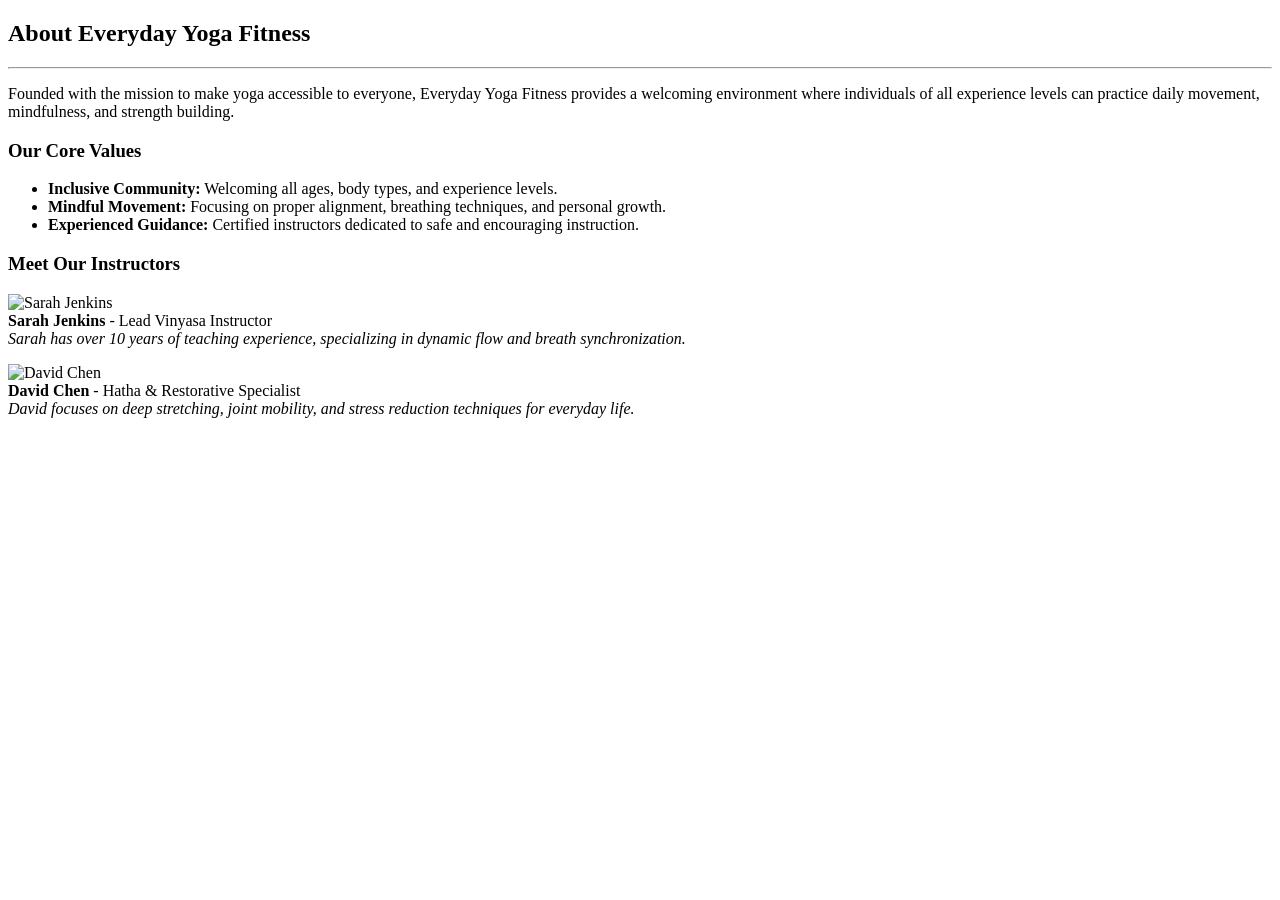
==== aboutus.html @ dda73a4a "Add About Us and Instructor team section" ====
<!DOCTYPE html>
<html lang="en">
<head>
    <meta charset="UTF-8">
    <meta name="viewport" content="width=device-width, initial-scale=1.0">
    <title>About Us</title>
</head>
<body>
    <header>
        <section id="about">
        <h2>About Everyday Yoga Fitness</h2>
    </header>

<hr>
    <header>
        <section>
            <p>Founded with the mission to make yoga accessible to everyone, Everyday Yoga Fitness provides a welcoming environment where individuals of all experience levels can practice daily movement, mindfulness, and strength building.</p>

      <h3>Our Core Values</h3>
      <ul>
        <li><b>Inclusive Community:</b> Welcoming all ages, body types, and experience levels.</li>
        <li><b>Mindful Movement:</b> Focusing on proper alignment, breathing techniques, and personal growth.</li>
        <li><b>Experienced Guidance:</b> Certified instructors dedicated to safe and encouraging instruction.</li>
      </ul>

      <h3>Meet Our Instructors</h3>

      <!-- Instructor 1 -->
      <p>
        <img src="https://via.placeholder.com/150" alt="Sarah Jenkins" width="150" height="150"><br>
        <b>Sarah Jenkins</b> - Lead Vinyasa Instructor<br>
        <i>Sarah has over 10 years of teaching experience, specializing in dynamic flow and breath synchronization.</i>
      </p>

      <!-- Instructor 2 -->
      <p>
        <img src="https://via.placeholder.com/150" alt="David Chen" width="150" height="150"><br>
        <b>David Chen</b> - Hatha & Restorative Specialist<br>
        <i>David focuses on deep stretching, joint mobility, and stress reduction techniques for everyday life.</i>
      </p>
        </section>
    </header>
    
</body>
</html>
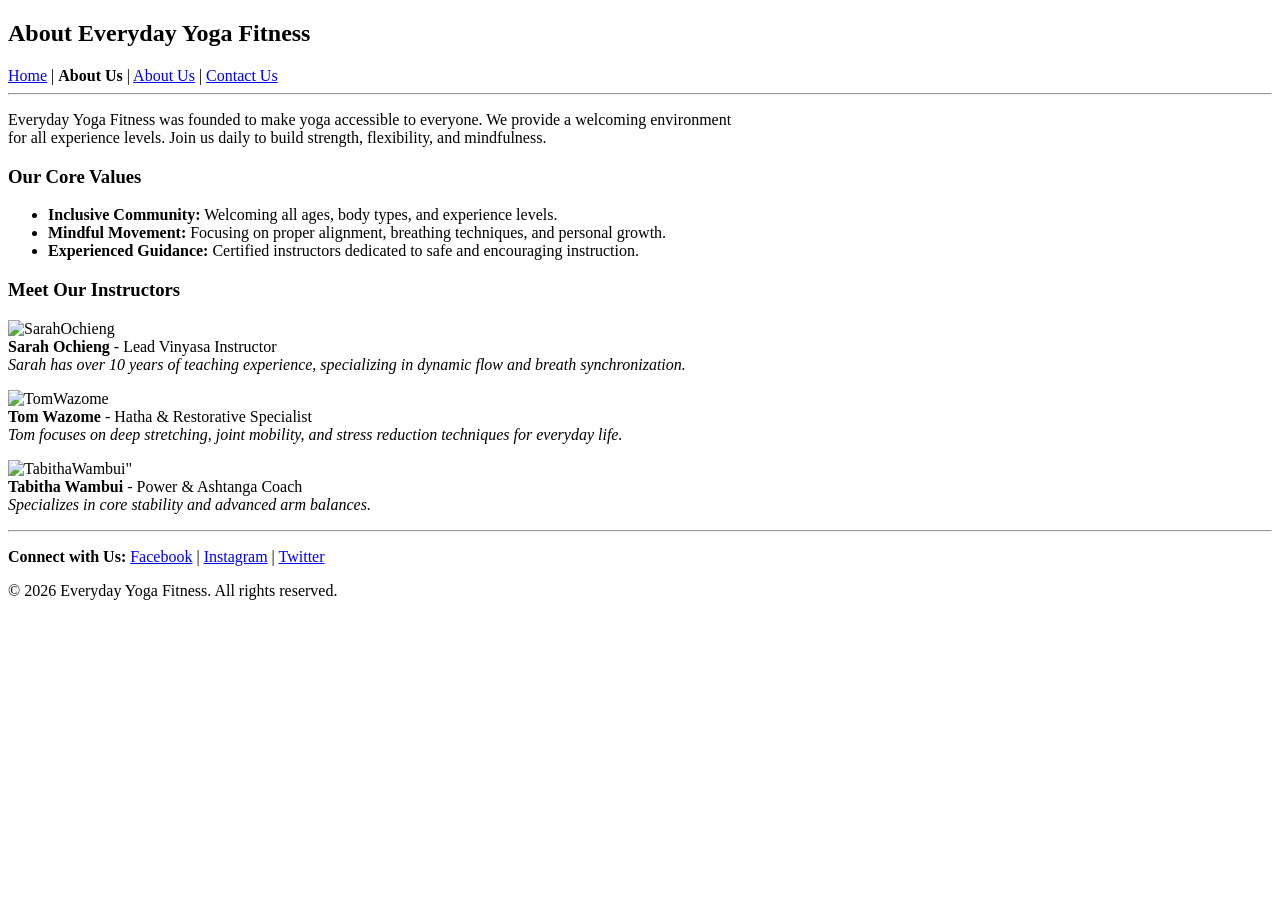
==== commit d3629220: "Add more Navigation Links" ====
--- a/aboutus.html
+++ b/aboutus.html
@@ -9,12 +9,21 @@
     <header>
         <section id="about">
         <h2>About Everyday Yoga Fitness</h2>
+        <nav>
+            <a href="index.html">Home</a> |
+            <b>About Us</b> |
+            <a href="aboutus.html">About Us</a> |
+            <a href="contactus.html">Contact Us</a>
+        </nav>
     </header>
 
 <hr>
     <header>
         <section>
-            <p>Founded with the mission to make yoga accessible to everyone, Everyday Yoga Fitness provides a welcoming environment where individuals of all experience levels can practice daily movement, mindfulness, and strength building.</p>
+            <p>
+                Everyday Yoga Fitness was founded to make yoga accessible to everyone. We provide a welcoming environment<br>
+                for all experience levels. Join us daily to build strength, flexibility, and mindfulness.
+            </p>
 
       <h3>Our Core Values</h3>
       <ul>
@@ -27,19 +36,40 @@
 
       <!-- Instructor 1 -->
       <p>
-        <img src="https://via.placeholder.com/150" alt="Sarah Jenkins" width="150" height="150"><br>
-        <b>Sarah Jenkins</b> - Lead Vinyasa Instructor<br>
+        <img src="SarahOchieng.jpg" alt="SarahOchieng"><br>
+        <b>Sarah Ochieng</b> - Lead Vinyasa Instructor<br>
         <i>Sarah has over 10 years of teaching experience, specializing in dynamic flow and breath synchronization.</i>
       </p>
 
       <!-- Instructor 2 -->
       <p>
-        <img src="https://via.placeholder.com/150" alt="David Chen" width="150" height="150"><br>
-        <b>David Chen</b> - Hatha & Restorative Specialist<br>
-        <i>David focuses on deep stretching, joint mobility, and stress reduction techniques for everyday life.</i>
+        <img src="TomWazome.jpg" alt="TomWazome"><br>
+        <b>Tom Wazome</b> - Hatha & Restorative Specialist<br>
+        <i>Tom focuses on deep stretching, joint mobility, and stress reduction techniques for everyday life.</i>
       </p>
+
+      <!-- Instructor 3 -->
+      <p>
+        <img src="TabithaWambui.jpg" alt=TabithaWambui"><br>
+        <b>Tabitha Wambui</b> - Power & Ashtanga Coach<br>
+        <i>Specializes in core stability and advanced arm balances.</i>
+      </p>
+
         </section>
     </header>
     
 </body>
+
+<hr>
+  <!-- Footer Section  -->
+  <footer>
+    <p>
+      <b>Connect with Us:</b> 
+      <a href="https://facebook.com" target="_blank">Facebook</a> | 
+      <a href="https://instagram.com" target="_blank">Instagram</a> | 
+      <a href="https://twitter.com" target="_blank">Twitter</a>
+    </p>
+    <p>&copy; 2026 Everyday Yoga Fitness. All rights reserved.</p>
+  </footer>
+
 </html>
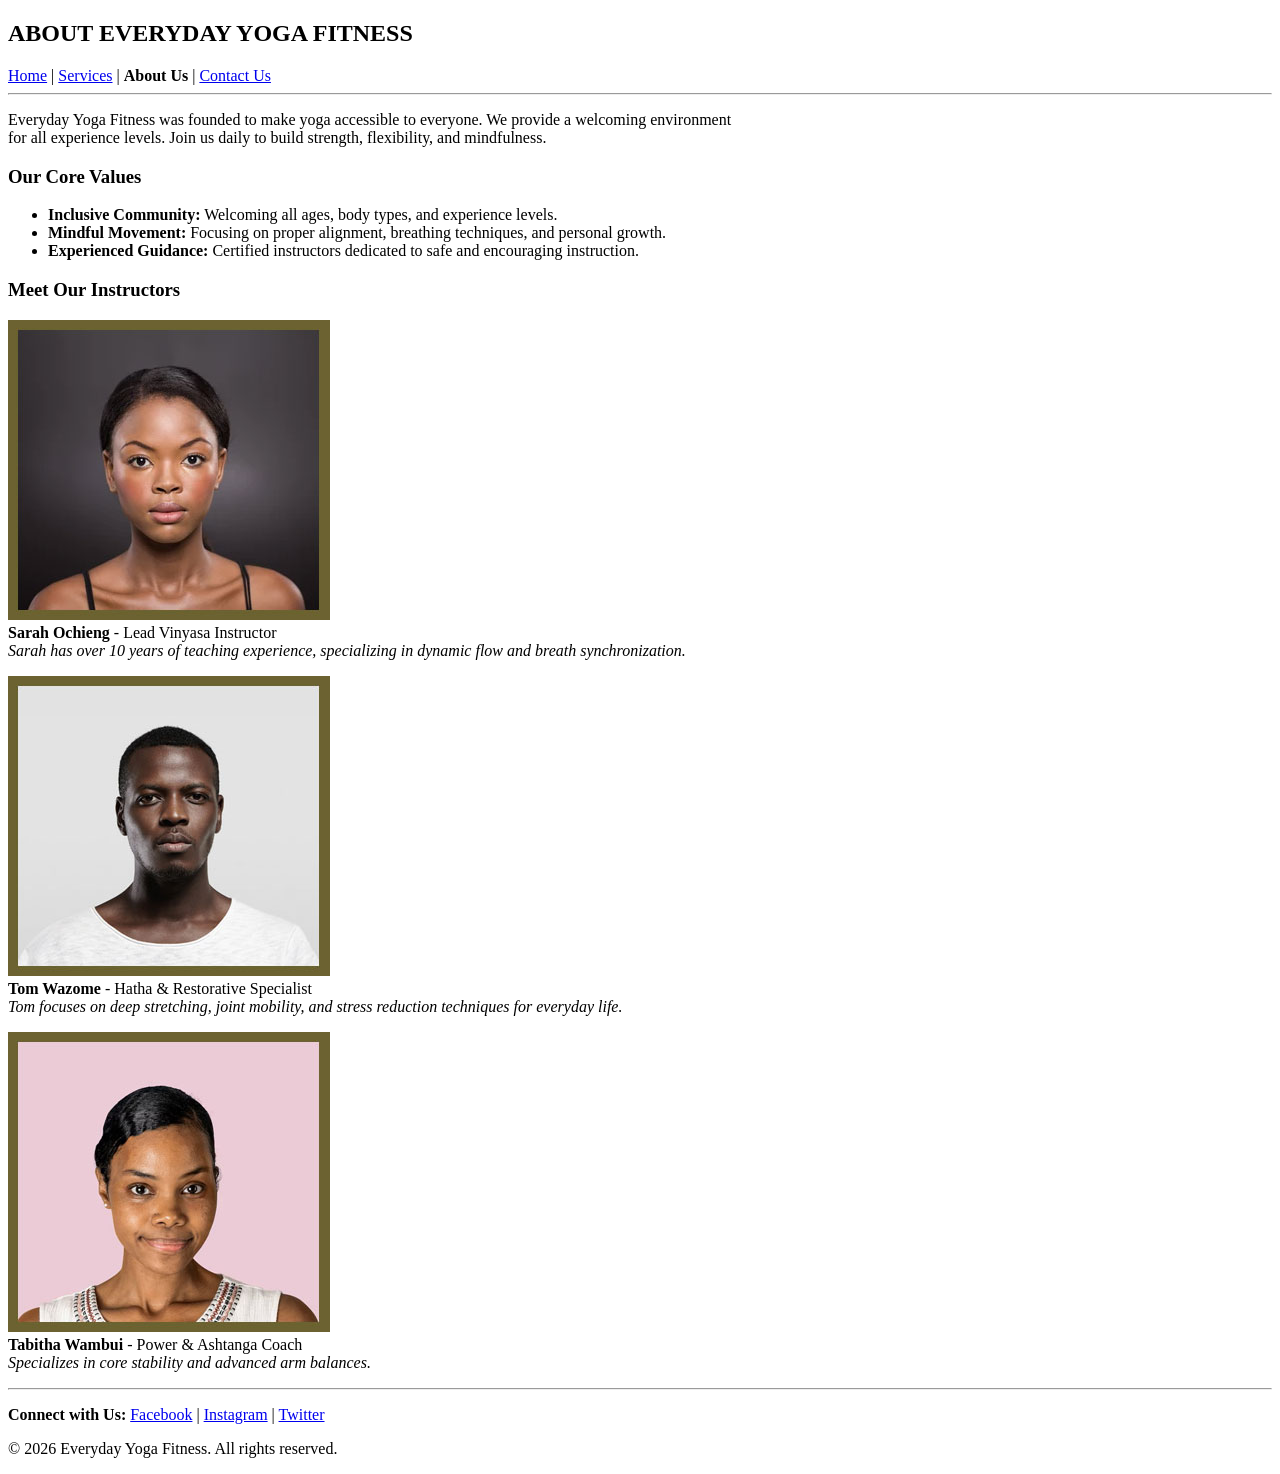
==== commit ec28480a: "Modified Media Assets" ====
--- a/aboutus.html
+++ b/aboutus.html
@@ -8,11 +8,11 @@
 <body>
     <header>
         <section id="about">
-        <h2>About Everyday Yoga Fitness</h2>
+        <h1>ABOUT EVERYDAY YOGA FITNESS</h1>
         <nav>
             <a href="index.html">Home</a> |
+            <a href="services.html">Services</a> |
             <b>About Us</b> |
-            <a href="aboutus.html">About Us</a> |
             <a href="contactus.html">Contact Us</a>
         </nav>
     </header>
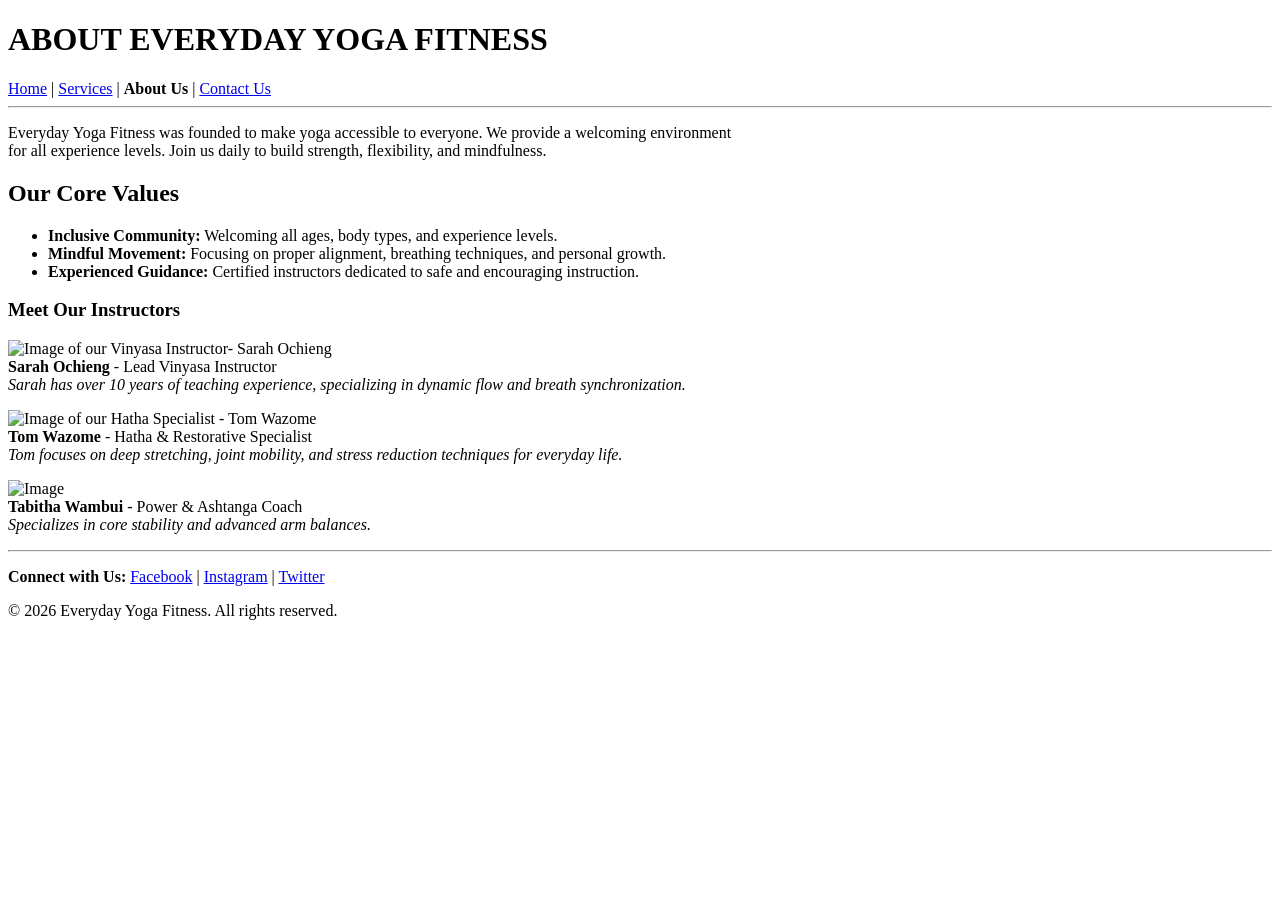
==== commit c325c54d: "correct heading hierarchy from h1 to h2" ====
--- a/aboutus.html
+++ b/aboutus.html
@@ -1,31 +1,31 @@
 <!DOCTYPE html>
 <html lang="en">
+
 <head>
-    <meta charset="UTF-8">
-    <meta name="viewport" content="width=device-width, initial-scale=1.0">
-    <title>About Us</title>
+  <meta charset="UTF-8">
+  <meta name="viewport" content="width=device-width, initial-scale=1.0">
+  <title>About Us</title>
 </head>
+
 <body>
-    <header>
-        <section id="about">
-        <h1>ABOUT EVERYDAY YOGA FITNESS</h1>
-        <nav>
-            <a href="index.html">Home</a> |
-            <a href="services.html">Services</a> |
-            <b>About Us</b> |
-            <a href="contactus.html">Contact Us</a>
-        </nav>
-    </header>
+  <header>
+    <h1>ABOUT EVERYDAY YOGA FITNESS</h1>
+    <nav>
+      <a href="index.html">Home</a> |
+      <a href="services.html">Services</a> |
+      <b>About Us</b> |
+      <a href="contactus.html">Contact Us</a>
+    </nav>
+  </header>
+  <hr>
+  <main>
+    <section>
+      <p>
+        Everyday Yoga Fitness was founded to make yoga accessible to everyone. We provide a welcoming environment<br>
+        for all experience levels. Join us daily to build strength, flexibility, and mindfulness.
+      </p>
 
-<hr>
-    <header>
-        <section>
-            <p>
-                Everyday Yoga Fitness was founded to make yoga accessible to everyone. We provide a welcoming environment<br>
-                for all experience levels. Join us daily to build strength, flexibility, and mindfulness.
-            </p>
-
-      <h3>Our Core Values</h3>
+      <h1>Our Core Values</h1>
       <ul>
         <li><b>Inclusive Community:</b> Welcoming all ages, body types, and experience levels.</li>
         <li><b>Mindful Movement:</b> Focusing on proper alignment, breathing techniques, and personal growth.</li>
@@ -36,40 +36,38 @@
 
       <!-- Instructor 1 -->
       <p>
-        <img src="SarahOchieng.jpg" alt="SarahOchieng"><br>
+        <img src="images/SarahOchieng.jpg" alt="Image of our Vinyasa Instructor- Sarah Ochieng"><br>
         <b>Sarah Ochieng</b> - Lead Vinyasa Instructor<br>
         <i>Sarah has over 10 years of teaching experience, specializing in dynamic flow and breath synchronization.</i>
       </p>
 
       <!-- Instructor 2 -->
       <p>
-        <img src="TomWazome.jpg" alt="TomWazome"><br>
+        <img src="images/TomWazome.jpg" alt="Image of our Hatha Specialist - Tom Wazome"><br>
         <b>Tom Wazome</b> - Hatha & Restorative Specialist<br>
         <i>Tom focuses on deep stretching, joint mobility, and stress reduction techniques for everyday life.</i>
       </p>
 
       <!-- Instructor 3 -->
       <p>
-        <img src="TabithaWambui.jpg" alt=TabithaWambui"><br>
+        <img src="images/TabithaWambui.jpg" alt=Image of our Ashtanga Coach- Tabitha Wambui"><br>
         <b>Tabitha Wambui</b> - Power & Ashtanga Coach<br>
         <i>Specializes in core stability and advanced arm balances.</i>
       </p>
 
-        </section>
-    </header>
-    
-</body>
-
-<hr>
+    </section>
+  </main>
+  <hr>
   <!-- Footer Section  -->
   <footer>
     <p>
-      <b>Connect with Us:</b> 
-      <a href="https://facebook.com" target="_blank">Facebook</a> | 
-      <a href="https://instagram.com" target="_blank">Instagram</a> | 
+      <b>Connect with Us:</b>
+      <a href="https://facebook.com" target="_blank">Facebook</a> |
+      <a href="https://instagram.com" target="_blank">Instagram</a> |
       <a href="https://twitter.com" target="_blank">Twitter</a>
     </p>
     <p>&copy; 2026 Everyday Yoga Fitness. All rights reserved.</p>
   </footer>
+</body>
 
 </html>
